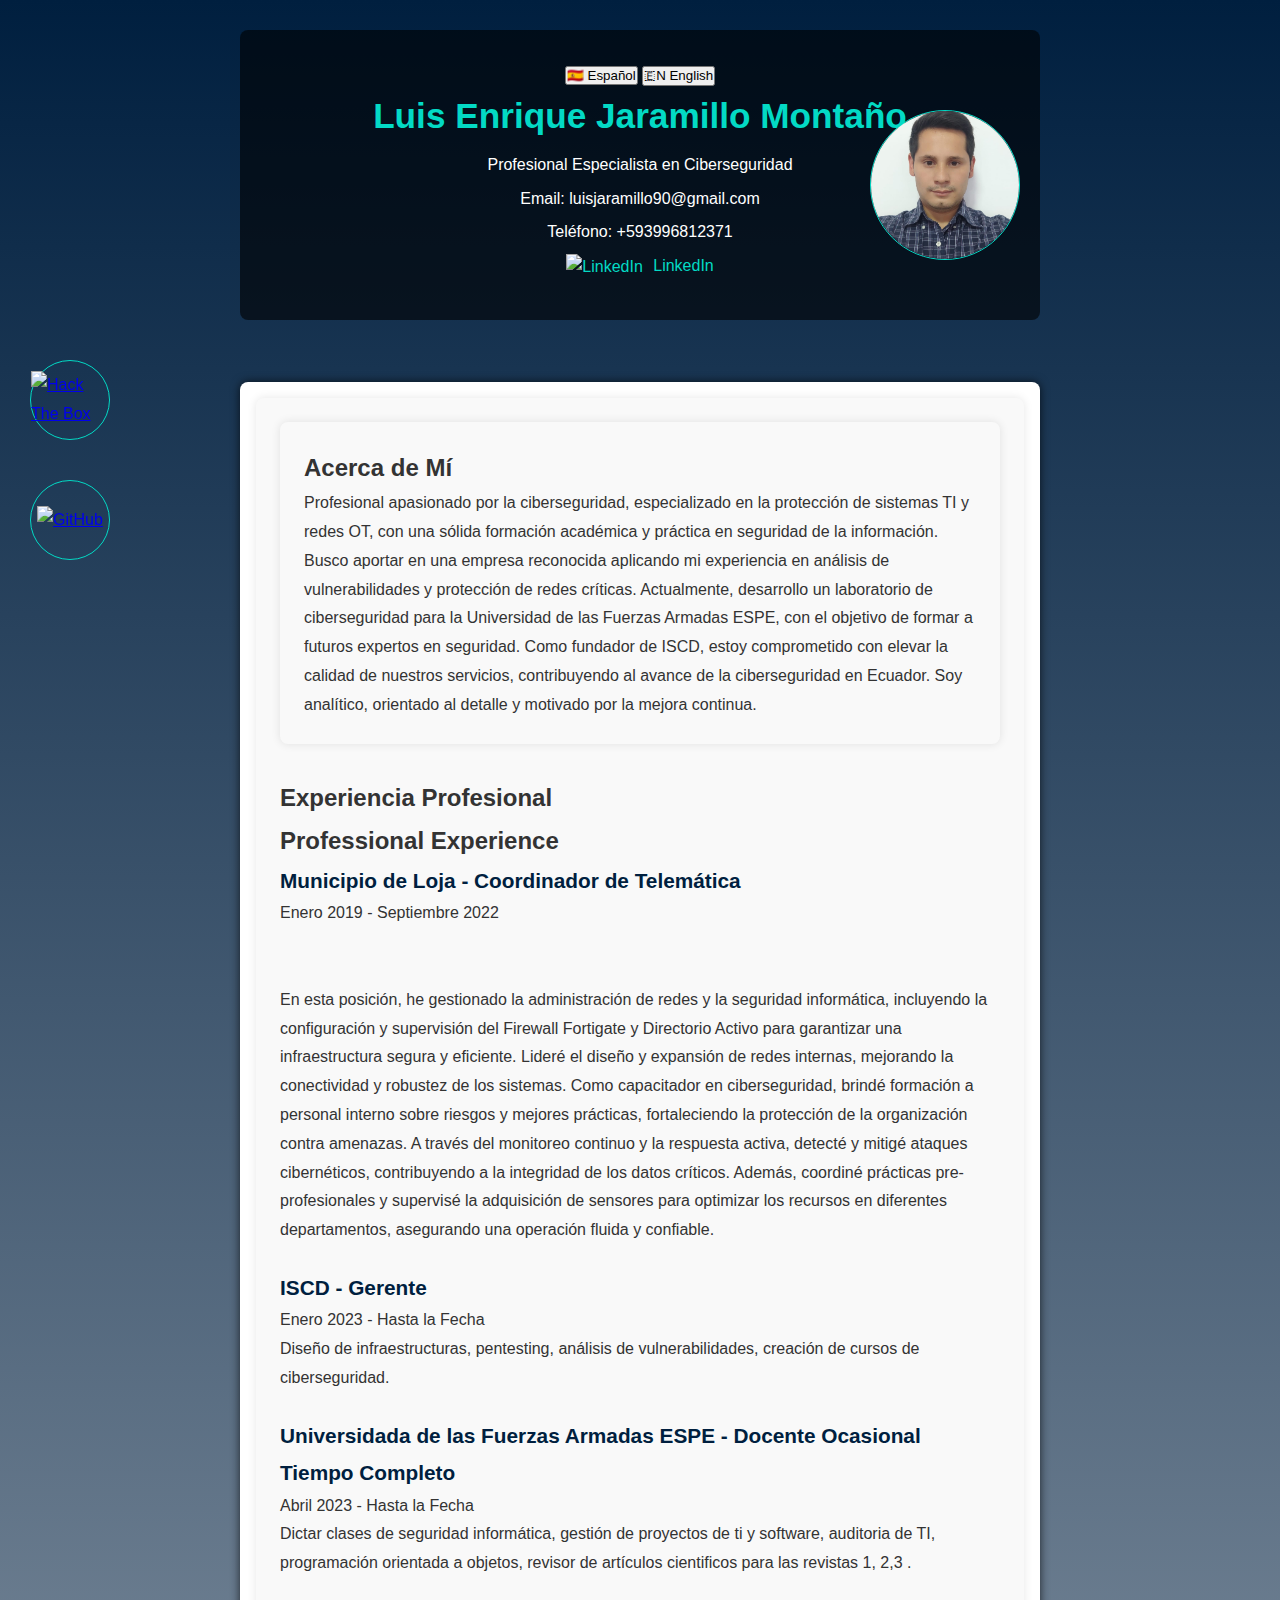
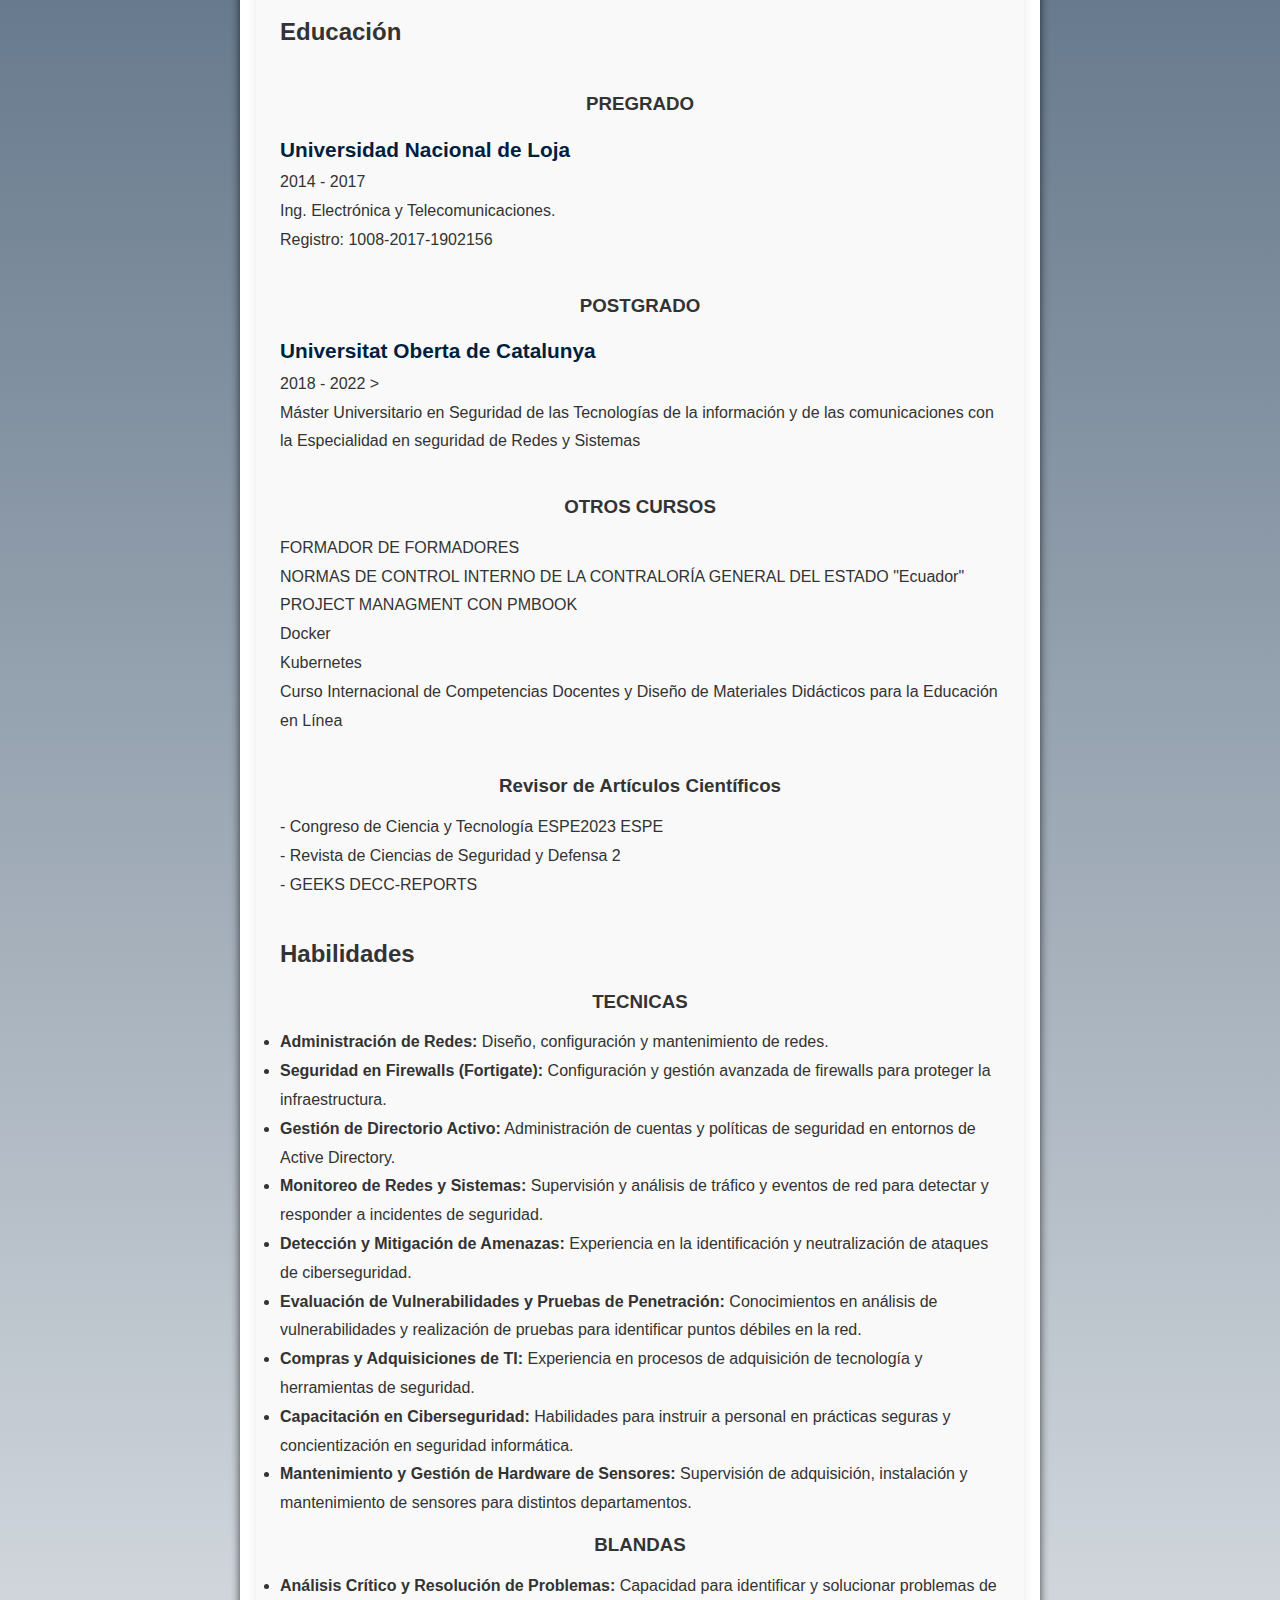
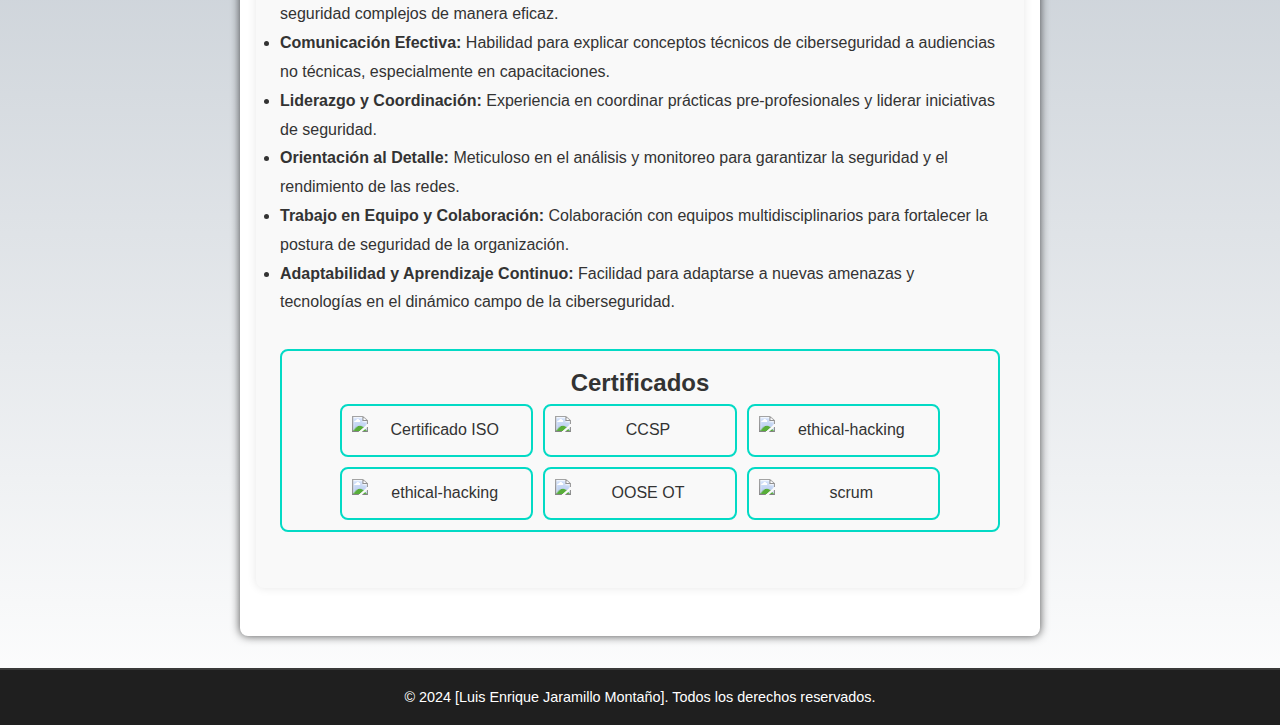
==== index - copia.html @ 7def735d "cv version 2" ====
<!DOCTYPE html>
<html lang="es">
<head>
    <meta charset="UTF-8">
    <meta name="viewport" content="width=device-width, initial-scale=1.0">
    <script src="language-switcher.js"></script>

    <title>HOJA DE VIDA - Luis Enrique Jaramillo Montaño</title>
    <link rel="stylesheet" href="styles.css">  
</head>


<body>
    <header>
        <div class="overlay">
            <div class="profile-photo">
                <img src="foto.jpg" alt="Foto de Luis Enrique Jaramillo Montaño">
            </div>
            <div class="language-switcher">
                <button onclick="setLanguage('es')">🇪🇸 Español</button>
                <button onclick="setLanguage('en')">🇪N English</button>
            </div>
            <h1>Luis Enrique Jaramillo Montaño</h1>
            <p class="lang-es">Profesional Especialista en Ciberseguridad</p>
            <p class="lang-en">Cybersecurity Specialist Professional</p>
            <div class="contact-info">
                <p>Email: luisjaramillo90@gmail.com</p>
                <p>Teléfono: +593996812371</p>

                <p>
                    <a href="https://www.linkedin.com/in/luis-jaramillo-3588a2174/" target="_blank">
                        <img src="https://cdn-icons-png.flaticon.com/512/4138/4138130.png" alt="LinkedIn" class="social-icon" >
                        LinkedIn
                    </a>
                </p>
                
                
            </div>
        </div>
    </header>

    <main>
        <section id="about">
            <section id="about">
                <h2 class="lang-es">Acerca de Mí</h2>
                <p class="lang-es">Profesional apasionado por la ciberseguridad, especializado en la protección de sistemas TI y redes OT, con una sólida formación académica y práctica en seguridad de la información. Busco aportar en una empresa reconocida aplicando mi experiencia en análisis de vulnerabilidades y protección de redes críticas. Actualmente, desarrollo un laboratorio de ciberseguridad para la Universidad de las Fuerzas Armadas ESPE, con el objetivo de formar a futuros expertos en seguridad. Como fundador de ISCD, estoy comprometido con elevar la calidad de nuestros servicios, contribuyendo al avance de la ciberseguridad en Ecuador. Soy analítico, orientado al detalle y motivado por la mejora continua.</p>
            
                <h2 class="lang-en">About Me</h2>
                <p class="lang-en">Passionate cybersecurity professional, specializing in the protection of IT systems and OT networks, with a solid academic and practical background in information security. I am eager to contribute to a recognized company by applying my experience in vulnerability analysis and critical network protection. Currently, I am developing a cybersecurity lab for the University of the Armed Forces ESPE, aiming to train future security experts. As the founder of ISCD, I am committed to enhancing the quality of our services, advancing cybersecurity in Ecuador. I am analytical, detail-oriented, and driven by continuous improvement.</p>
            </section>

        <section id="experience">
            <h2 class="lang-es">Experiencia Profesional</h2>
            <h2 class="lang-es"> Professional Experience</h2>
            <div class="job">
                <h3 class="lang-es">Municipio de Loja - Coordinador de Telemática</h3>
                <h3 class="lang-en">Municipality of Loja - Telematics Coordinator</h3>
                <span class="lang-es">Enero 2019 - Septiembre 2022</span>
                <span class="lang-en"> January 2019 - September 2022</span>
                <br></br>
                <p class="lang-es">En esta posición, he gestionado la administración de redes y la seguridad informática, incluyendo la configuración y supervisión del Firewall Fortigate y Directorio Activo para garantizar una infraestructura segura y eficiente. Lideré el diseño y expansión de redes internas, mejorando la conectividad y robustez de los sistemas. Como capacitador en ciberseguridad, brindé formación a personal interno sobre riesgos y mejores prácticas, fortaleciendo la protección de la organización contra amenazas. A través del monitoreo continuo y la respuesta activa, detecté y mitigé ataques cibernéticos, contribuyendo a la integridad de los datos críticos. Además, coordiné prácticas pre-profesionales y supervisé la adquisición de sensores para optimizar los recursos en diferentes departamentos, asegurando una operación fluida y confiable.</p>
                <p class="lang-en">In this role, I managed network administration and IT security, including configuring and monitoring the Fortigate Firewall and Active Directory to ensure a secure and efficient infrastructure. I led the design and expansion of internal networks, improving connectivity and system robustness. As a cybersecurity trainer, I provided training on risks and best practices, strengthening the organization’s protection against threats. Through continuous monitoring and proactive response, I detected and mitigated cyber-attacks, contributing to the integrity of critical data. Additionally, I coordinated internships and oversaw the acquisition of sensors to optimize resources across departments, ensuring smooth and reliable operations.</p>
            </div>

            <div class="job">
                <h3>ISCD - Gerente</h3>
                <span class="lang-es">Enero 2023 - Hasta la Fecha</span>
                <p class="lang-es">Diseño de infraestructuras, pentesting, análisis de vulnerabilidades, creación de cursos de ciberseguridad.</p>
                <span class="lang-en">January 2023 - Present</span>
                <p class="lang-en">Infrastructure design, pentesting, vulnerability analysis, creation of cybersecurity courses.</p>
            </div>

            <div class="job">
                <h3>Universidada de las Fuerzas Armadas ESPE - Docente Ocasional Tiempo Completo</h3>
                <span class="lang-es">Abril 2023 - Hasta la Fecha</span>
                <p class="lang-es"> Dictar clases de seguridad informática, gestión de proyectos de ti y software, auditoria de TI, programación orientada a objetos, revisor de artículos cientificos para las revistas 1, 2,3 .</p>
                <span class="lang-en">April 2023 - Present</span>
                <p class="lang-en">Teaching classes in IT security, IT and software project management, IT auditing, object-oriented programming, and reviewing scientific articles for journals 1, 2, 3.</p>  
            </div>

        </section>

        <section id="education">
            <h2 class="lang-es">Educación</h2>
            <h2 class="lang-en">Education</h2>

                <div class="education-item"></div>
                    <div class="centered-section">
                        <h3 class="lang-es">PREGRADO </h3>
                        <h3 class="lang-en">UNIVERSITY EDUCATION</h3>
                    </div>

        <section id="education">
            
            <div class="education-item">
                <p></p>
                <h3 >Universidad Nacional de Loja</h3>
                <span>2014 - 2017</span>
                
                <p class="lang-es">Ing. Electrónica y Telecomunicaciones.</p>
                <p class="lang-en">Electronics and Telecommunications Engineering.</p>
                <p>Registro: 1008-2017-1902156</p> 
            </div>

            <div class="centered-section">
                <h3 class="lang-es">POSTGRADO </h3>
                <h3 class="lang-en">MASTER'S DEGREE</h3>
            </div>


            <div class="education-item">
               <h3>Universitat Oberta de Catalunya</h3>
                <span>2018 - 2022</span>
                ><p class="lang-es">Máster Universitario en Seguridad de las Tecnologías de
                     la información y de las comunicaciones con la
                     Especialidad en seguridad de Redes y Sistemas</p>
                
                <p class="lang-en">Master's Degree in Information and Communication Technologies Security, 
                    specializing in Network and Systems Security.</p> 

            </div>
            <div class="centered-section">
                <h3 class="lang-es">OTROS CURSOS </h3>
                <h3 class="lang-en">OTHER COURSES</h3>

            </div>
            <div class="education-item">                
                <p class="lang-es">FORMADOR DE FORMADORES</p>
                <p class="lang-en">Trainer of Trainers</p>
                <p class="lang-es">NORMAS DE CONTROL INTERNO DE LA CONTRALORÍA GENERAL DEL ESTADO "Ecuador"</p>
                <p class="lang-en">Internal Control Standards of the State Comptroller General "Ecuador"</p>
                <p class="lang-es">PROJECT MANAGMENT CON PMBOOK</p>
                <p class="lang-en">Project Management with PMBOK</p>
                <p class="lang-es">Docker</p>
                <p class="lang-en">Docker</p>
                <p class="lang-es">Kubernetes</p>
                <p class="lang-en">Kubernetes</p>
                <p class="lang-es">Curso Internacional de Competencias Docentes y Diseño de Materiales Didácticos para la Educación en Línea</p>
                <p class="lang-en">International Course on Teaching Competencies and Didactic Material Design for Online Education</p></li>
            </div>

            <div class="centered-section">
                <h3 class="lang-es">Revisor de Artículos Científicos </h3>
                <h3 class="lang-en">Scientific Article Reviewer</h3>
            </div>

            <div class="education-item">
                <p class="lang-es">- Congreso de Ciencia y Tecnología ESPE2023 ESPE</p>
                <p class="lang-es">- Revista de Ciencias de Seguridad y Defensa 2</p>
                <p class="lang-es">- GEEKS DECC-REPORTS</p>
                <p class="lang-en">- ESPE Science and Technology Congress ESPE2023</p>
                <p class="lang-en">- Journal of Security and Defense Sciences</p>
                <p class="lang-en">- GEEKS DECC-REPORTS</p>
            </div>
            
            
        </section>

        <section id="skills">
            <h2 class="lang-es">Habilidades</h2>
            <h2 class="lang-en">SKILLS</h2>
            <ul>
                <div class="centered-section">
                    <h3 class="lang-es">TECNICAS </h3>
                    <h3 class="lang-en">TECHNICAL SKILLS</h3>
                </div>
                <li>
                <p class="lang-es"><strong>Administración de Redes:</strong> Diseño, configuración y mantenimiento de redes.</p>
                <p class="lang-en"><strong>Network Administration:</strong> Design, configuration, and maintenance of networks.</p>
                </li>
                <li>
                <p class="lang-es"><strong>Seguridad en Firewalls (Fortigate):</strong> Configuración y gestión avanzada de firewalls para proteger la infraestructura.</p>
                <p class="lang-en"><strong>Firewall Security (Fortigate):</strong> Advanced firewall configuration and management to protect infrastructure.</p>
                </li>
                <li>
                <p class="lang-es"><strong>Gestión de Directorio Activo:</strong> Administración de cuentas y políticas de seguridad en entornos de Active Directory.</p>
                <p class="lang-en"><strong>Active Directory Management:</strong> Administration of accounts and security policies in Active Directory environments.</p>
                </li>
                <li>
                <p class="lang-es"><strong>Monitoreo de Redes y Sistemas:</strong> Supervisión y análisis de tráfico y eventos de red para detectar y responder a incidentes de seguridad.</p>
                <p class="lang-en"><strong>Network and Systems Monitoring:</strong> Monitoring and analyzing network traffic and events to detect and respond to security incidents.</p>
                </li>
                <li>
                <p class="lang-es"><strong>Detección y Mitigación de Amenazas:</strong>  Experiencia en la identificación y neutralización de ataques de ciberseguridad.</p>                
                <p class="lang-en"><strong>Threat Detection and Mitigation:</strong> Expertise in identifying and neutralizing cybersecurity attacks.</p>
                </li>
                <li>
                <p class="lang-es"><strong>Evaluación de Vulnerabilidades y Pruebas de Penetración:</strong> Conocimientos en análisis de vulnerabilidades y realización de pruebas para identificar puntos débiles en la red.</p>
                <p class="lang-en"><strong>Vulnerability Assessment and Penetration Testing:</strong> Knowledge in vulnerability analysis and conducting tests to identify network weaknesses.</p>
                </li>
                <li>
                <p class="lang-es"><strong>Compras y Adquisiciones de TI:</strong> Experiencia en procesos de adquisición de tecnología y herramientas de seguridad.</p>
                <p class="lang-en"><strong>IT Procurement and Acquisition:</strong> Experience in technology and security tool procurement processes.</p>
                </li>
                <li>
                <p class="lang-es"><strong>Capacitación en Ciberseguridad:</strong> Habilidades para instruir a personal en prácticas seguras y concientización en seguridad informática.</p>
                <p class="lang-en"><strong>Cybersecurity Training:</strong> Skills in training personnel on secure practices and cybersecurity awareness.</p>
                </li>
                <li>
                <p class="lang-es"><strong>Mantenimiento y Gestión de Hardware de Sensores:</strong> Supervisión de adquisición, instalación y mantenimiento de sensores para distintos departamentos.</p>
                <p class="lang-en"><strong>Sensor Hardware Maintenance and Management:</strong> Supervision of acquisition, installation, and maintenance of sensors for various departments.</p>
                </li>   

                 
                <div class="centered-section">
                    <h3 class="lang-es">BLANDAS </h3>
                    <h3 class="lang-en">SOFT SKILLS</h3>
                </div>



                <li>
                <p class="lang-es"><strong>Análisis Crítico y Resolución de Problemas:</strong> Capacidad para identificar y solucionar problemas de seguridad complejos de manera eficaz.</p>
                <p class="lang-en"><strong>Critical Analysis and Problem Solving:</strong> Ability to effectively identify and resolve complex security issues.</p>
                </li>
                <li>
                <p class="lang-es"><strong> Comunicación Efectiva: </strong>Habilidad para explicar conceptos técnicos de ciberseguridad a audiencias no técnicas, especialmente en capacitaciones. </p>
                <p class="lang-en"><strong>Effective Communication:</strong> Skill in explaining technical cybersecurity concepts to non-technical audiences, especially in training sessions.</p>
                </li>
                <li>
                <p class="lang-es"><strong>Liderazgo y Coordinación:</strong> Experiencia en coordinar prácticas pre-profesionales y liderar iniciativas de seguridad.</p>
                <p class="lang-en"><strong>Leadership and Coordination:</strong> Experience coordinating internships and leading security initiatives.</p>
                </li>
                <li>
                <p class="lang-es"><strong> Orientación al Detalle:</strong>  Meticuloso en el análisis y monitoreo para garantizar la seguridad y el rendimiento de las redes.</p>
                <p class="lang-en"><strong>Attention to Detail:</strong> Meticulous in analysis and monitoring to ensure network security and performance.</p>
                </li>
                <li>
                <p class="lang-es"><strong>Trabajo en Equipo y Colaboración: </strong> Colaboración con equipos multidisciplinarios para fortalecer la postura de seguridad de la organización.</p>
                <p class="lang-en"><strong>Teamwork and Collaboration:</strong> Collaboration with multidisciplinary teams to strengthen the organization's security posture.</p>
                </li>
              
                <li>
                <p class="lang-es"><strong> Adaptabilidad y Aprendizaje Continuo:</strong> Facilidad para adaptarse a nuevas amenazas y tecnologías en el dinámico campo de la ciberseguridad.</p>
                <p class="lang-en"><strong>Adaptability and Continuous Learning:</strong> Ability to adapt to new threats and technologies in the dynamic field of cybersecurity.</p>
                </li>
                
               
                
            </ul>
        </section>

        
        

        <section id="social-links">
            <div class="circle">
                <a href="https://www.hackthebox.com/" target="_blank">
                    <img src="https://silofy.gallerycdn.vsassets.io/extensions/silofy/hackthebox/0.2.9/1629722910669/Microsoft.VisualStudio.Services.Icons.Default" alt="Hack The Box" width="15" height="80">
                </a>
            </div>
            <div class="circle">
                <a href="https://github.com/LuisJaramilloM" target="_blank">
                    <img src="https://cdn-icons-png.flaticon.com/512/25/25231.png" alt="GitHub" width="15" height="80">
                </a>
            </div>
        </section>
        
        <section id="certificates">
            <h2 class="lang-es">Certificados</h2>
            <div class="certificate-grid">
                <div class="certificate-box">
                    <img src="https://riela-cyber.com/wp-content/uploads/sites/4/2021/12/ISO.png" alt="Certificado ISO" class="certificate-image">
                </div>
                <div class="certificate-box">
                    <img src="https://ismsforum.es/ficheros/insignia-ccsp.png" alt="CCSP" class="certificate-image">
                    <!-- Puedes añadir otra imagen de certificado aquí -->
                </div>
                <div class="certificate-box">
                    <img src="https://kajabi-storefronts-production.kajabi-cdn.com/kajabi-storefronts-production/file-uploads/blogs/33699/images/0fa61e-4d4b-d608-6154-2e3b6b8fd115_Ethical_Hacking_Certified_Associate.png" alt="ethical-hacking" class="certificate-image">
                    <!-- Puedes añadir otra imagen de certificado aquí -->
                </div>
                <div class="certificate-box">
                    <img src="https://images.credly.com/images/2784d0d8-327c-406f-971e-9f0e15097003/image.png" alt="ethical-hacking" class="certificate-image">
                    <!-- Puedes añadir otra imagen de certificado aquí -->
                </div>
                
                <div class="certificate-box">
                    <img src="https://images.credly.com/images/85d8366b-cb08-418d-bd5c-0a38deb84faf/image.png" alt="OOSE OT" class="certificate-image">
                    <!-- Puedes añadir otra imagen de certificado aquí -->
                </div>
                <div class="certificate-box">
                    <img src="https://images.credly.com/size/340x340/images/4e3d6f9f-55d7-4ea7-b0e6-f4d4ff543e22/image.png" alt="scrum" class="certificate-image">
                    <!-- Puedes añadir otra imagen de certificado aquí -->
                </div>


            </div>
                
        </div>
        </section>
        
        
        
        
    </main>

    <footer>
        <p>&copy; 2024 [Luis Enrique Jaramillo Montaño]. Todos los derechos reservados.</p>
    </footer>
</body>
</html>
---- styles.css ----
/* Estilos generales */

/* Mostrar solo el contenido en español al cargar */
.lang-es {
    display: block;
}

.lang-en {
    display: none;
}

/* Cambiar la visibilidad según el idioma seleccionado */
body.en .lang-es {
    display: none;
}

body.en .lang-en {
    display: block;
}


* {
    box-sizing: border-box;
    margin: 0;
    padding: 0;
    font-family: Arial, sans-serif;
}

body {
    line-height: 1.6;
    color: #333;
    background: linear-gradient(to bottom, #001f3f, #ffffff);
}

/* Estilos específicos */
header {
    position: relative;
    height: 350px;
    background-image: url('https://www.shutterstock.com/image-vector/abstract-technology-web-banner-background-260nw-1020259255.jpg');
    background-size: cover;
    background-position: center;
    color: #ffffff;
    display: flex;
    align-items: center;
    justify-content: center;
    text-align: center;
}

header .overlay {
    background: rgba(0, 0, 0, 0.6);
    padding: 2rem;
    border-radius: 8px;
    width: 100%;
    max-width: 800px;
    text-align: center;
    position: relative;
}

.profile-photo {
    width: 150px;
    height: 150px;
    border-radius: 50%;
    overflow: hidden;
    border: 1px solid #03dac5;
    position: absolute;
    top: 80px;
    right: 20px;
}

.profile-photo img {
    width: 100%;
    height: 100%;
    object-fit: cover;
}

h1 {
    font-size: 2.2rem;
    margin-bottom: 0.5rem;
    color: #03dac5;
}

/* Media queries para diseño responsivo */
@media (max-width: 768px) {
    /* Ajustes para tabletas y dispositivos medianos */
    header .overlay {
        padding: 1rem;
    }

    .profile-photo {
        width: 100px;
        height: 100px;
        top: 20px;
        right: 10px;
    }

    h1 {
        font-size: 1.8rem;
    }

    .certificate-grid {
        grid-template-columns: 1fr; /* Una columna en tabletas */
    }

    .content-wrapper, .main, footer {
        padding: 10px;
    }
}

@media (max-width: 576px) {
    /* Ajustes para dispositivos móviles */
    header {
        height: 200px;
        flex-direction: column;
    }

    .profile-photo {
        position: static;
        margin: 0 auto;
        width: 80px;
        height: 80px;
    }

    header .overlay {
        padding: 0.5rem;
    }

    h1 {
        font-size: 1.5rem;
    }

    .certificate-grid {
        grid-template-columns: 1fr; /* Una columna en móviles */
    }

    #video-section {
        position: static;
        width: 100%;
        height: auto;
    }

    .circle {
        width: 50px;
        height: 50px;
    }

    .circle img {
        width: 30px;
        height: 30px;
    }
}

.contact-info p {
    margin: 0.5rem 0;
}

.contact-info a {
    color: #03dac5;
    text-decoration: none;
    transition: color 0.3s;
}

.social-icon {
    width: 16px;
    height: 16px;
    vertical-align: middle;
    margin-right: 6px;
}

/* Contenedor principal */
.content-wrapper {
    display: flex;
    justify-content: space-between;
    align-items: flex-start;
    padding: 20px;
    max-width: 1200px;
    margin: 0 auto;
}

/* Estilos para los círculos de redes sociales */
#social-links {
    display: flex;
    flex-direction: column;
    gap: 40px;
    position: fixed;
    top: 360px;
    left: 30px;
    z-index: 1000;
}

.circle {
    width: 80px;
    height: 80px;
    border: 1px solid #03dac5;
    border-radius: 50%;
    display: flex;
    align-items: center;
    justify-content: center;
}

.circle img {
    width: 90px;
    height: 90px;
}

#certificates {
    text-align: center;
    border: 2px solid #03dac5;
    padding: 10px;
    border-radius: 8px;
    background-color: #f9f9f9;
}

.certificate-grid {
    display: grid;
    grid-template-columns: repeat(3, 1fr);
    gap: 10px;
    max-width: 600px;
    margin: auto;
}

.certificate-box {
    border: 2px solid #03dac5;
    padding: 10px;
    border-radius: 8px;
    display: flex;
    align-items: center;
    justify-content: center;
}

.centered-section {
    text-align: center;
    margin: 0 auto;
    padding: 10px;
    max-width: 600px;
}

.certificate-image {
    width: 100%;
    height: 100%;
    object-fit: contain;
}



/*CERTIFICADOS 2*/

#certificats2 {
    display: flex;
    width: 600px;
    height: 430px; 
}

.certificats2-image {
    width: 10px; /* tamaño inicial visible */
    flex-grow: 1;
    object-fit: cover;
    opacity: 0.5; /* valor entre 0 y 1 */
    transition: 0.5s ease;
}

.certificats2-image:hover {
    cursor: crosshair;
    width: 450px; /* tamaño expandido en hover */
    opacity: 1;
}


/* Video */
#video-section {
    position: fixed;
    top: 300px;
    right: 30px;
    width: 320px;
    height: 240px;
}

.video-container {
    width: 100%;
    height: 100%;
    border: 2px solid #03dac5;
    border-radius: 8px;
    overflow: hidden;
}

main {
    max-width: 800px;
    margin: 2rem auto;
    padding: 1rem;
    background-color: #ffffff;
    box-shadow: 0 0 10px rgba(0, 0, 0, 0.7);
    border-radius: 8px;
}

section {
    margin-bottom: 2rem;
}

#about {
    background-color: #f9f9f9;
    padding: 1.5rem;
    border-radius: 8px;
    box-shadow: 0 0 10px rgba(0, 0, 0, 0.1);
    margin-bottom: 2rem;
    line-height: 1.8;
    color: #333;
}

h2:hover {
    color: #03dac5;
}

.job, .education-item {
    margin-bottom: 1.5rem;
}

.job h3, .education-item h3 {
    color: #001f3f;
    font-size: 1.3rem;
    transition: color 0.3s;
}

footer {
    text-align: center;
    padding: 1rem;
    background-color: #1f1f1f;
    color: #ffffff;
    font-size: 0.9rem;
    border-top: 2px solid #3a3a3a;
}
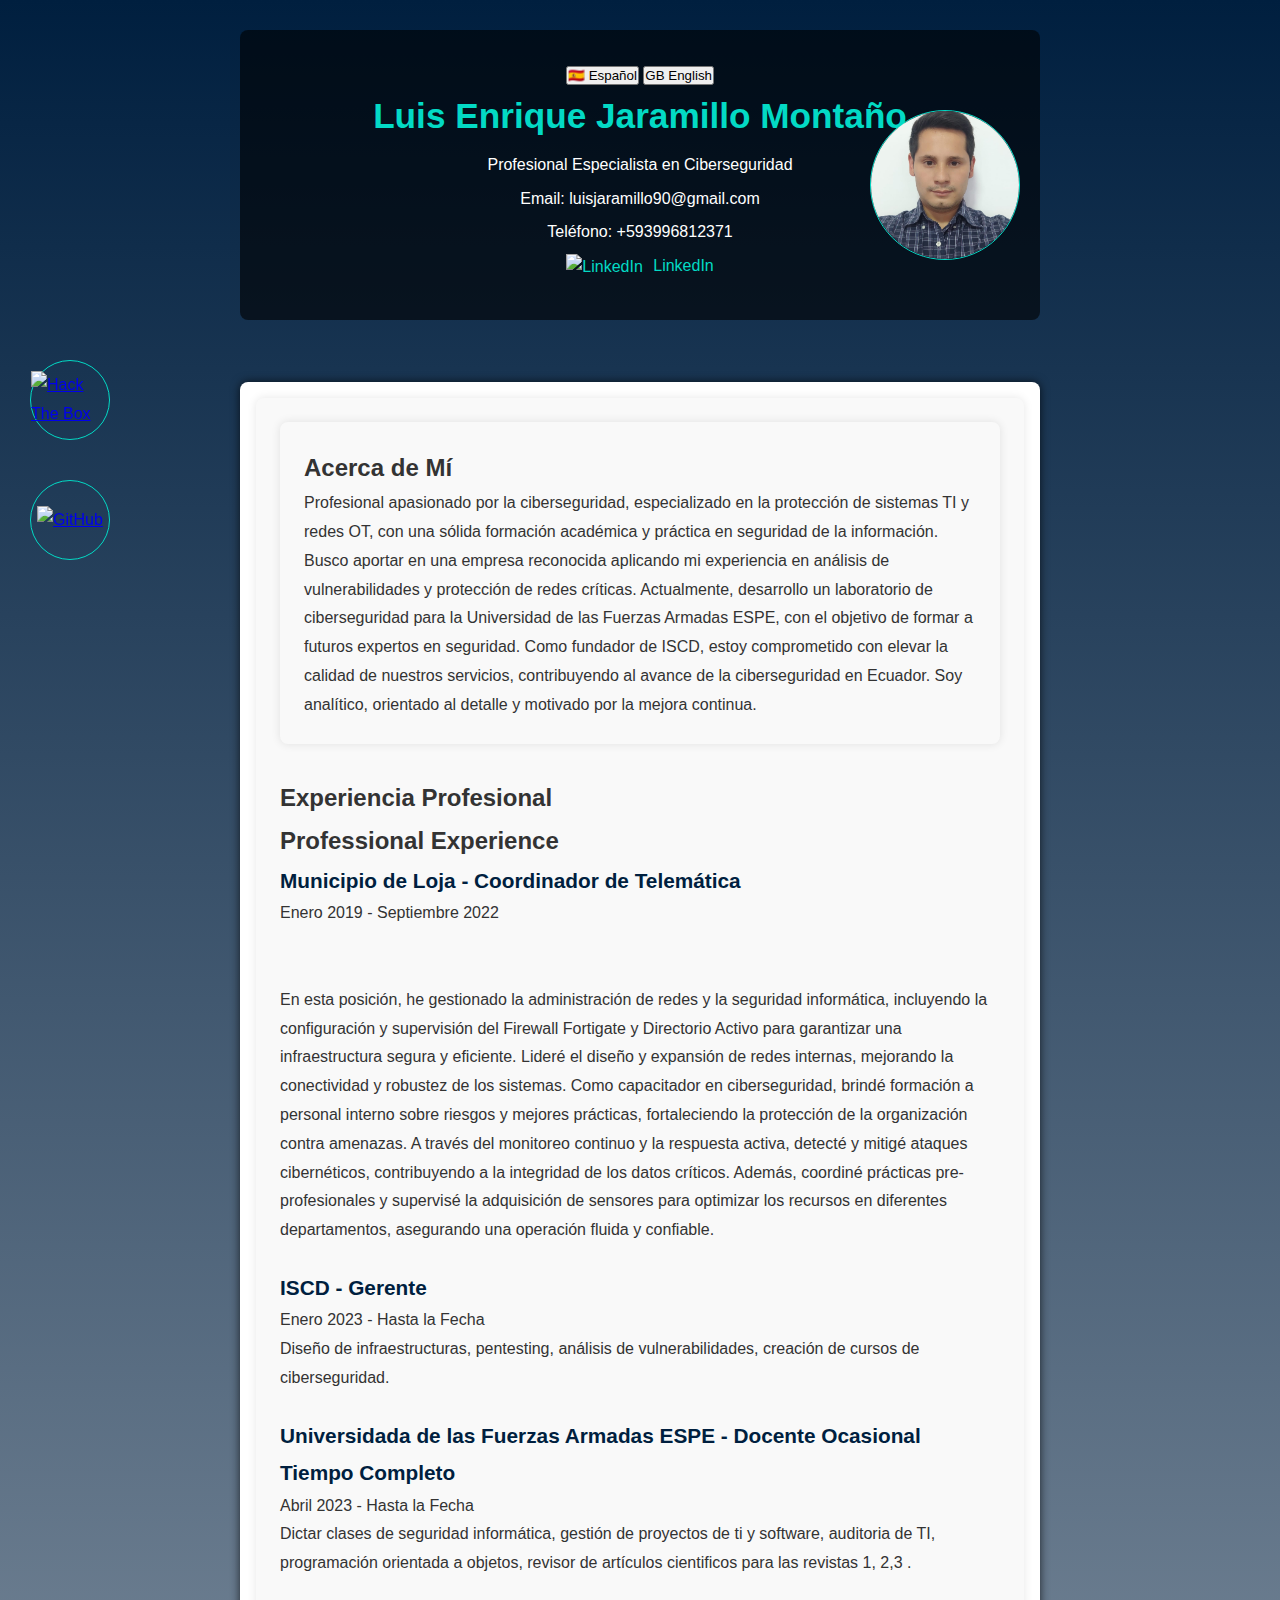
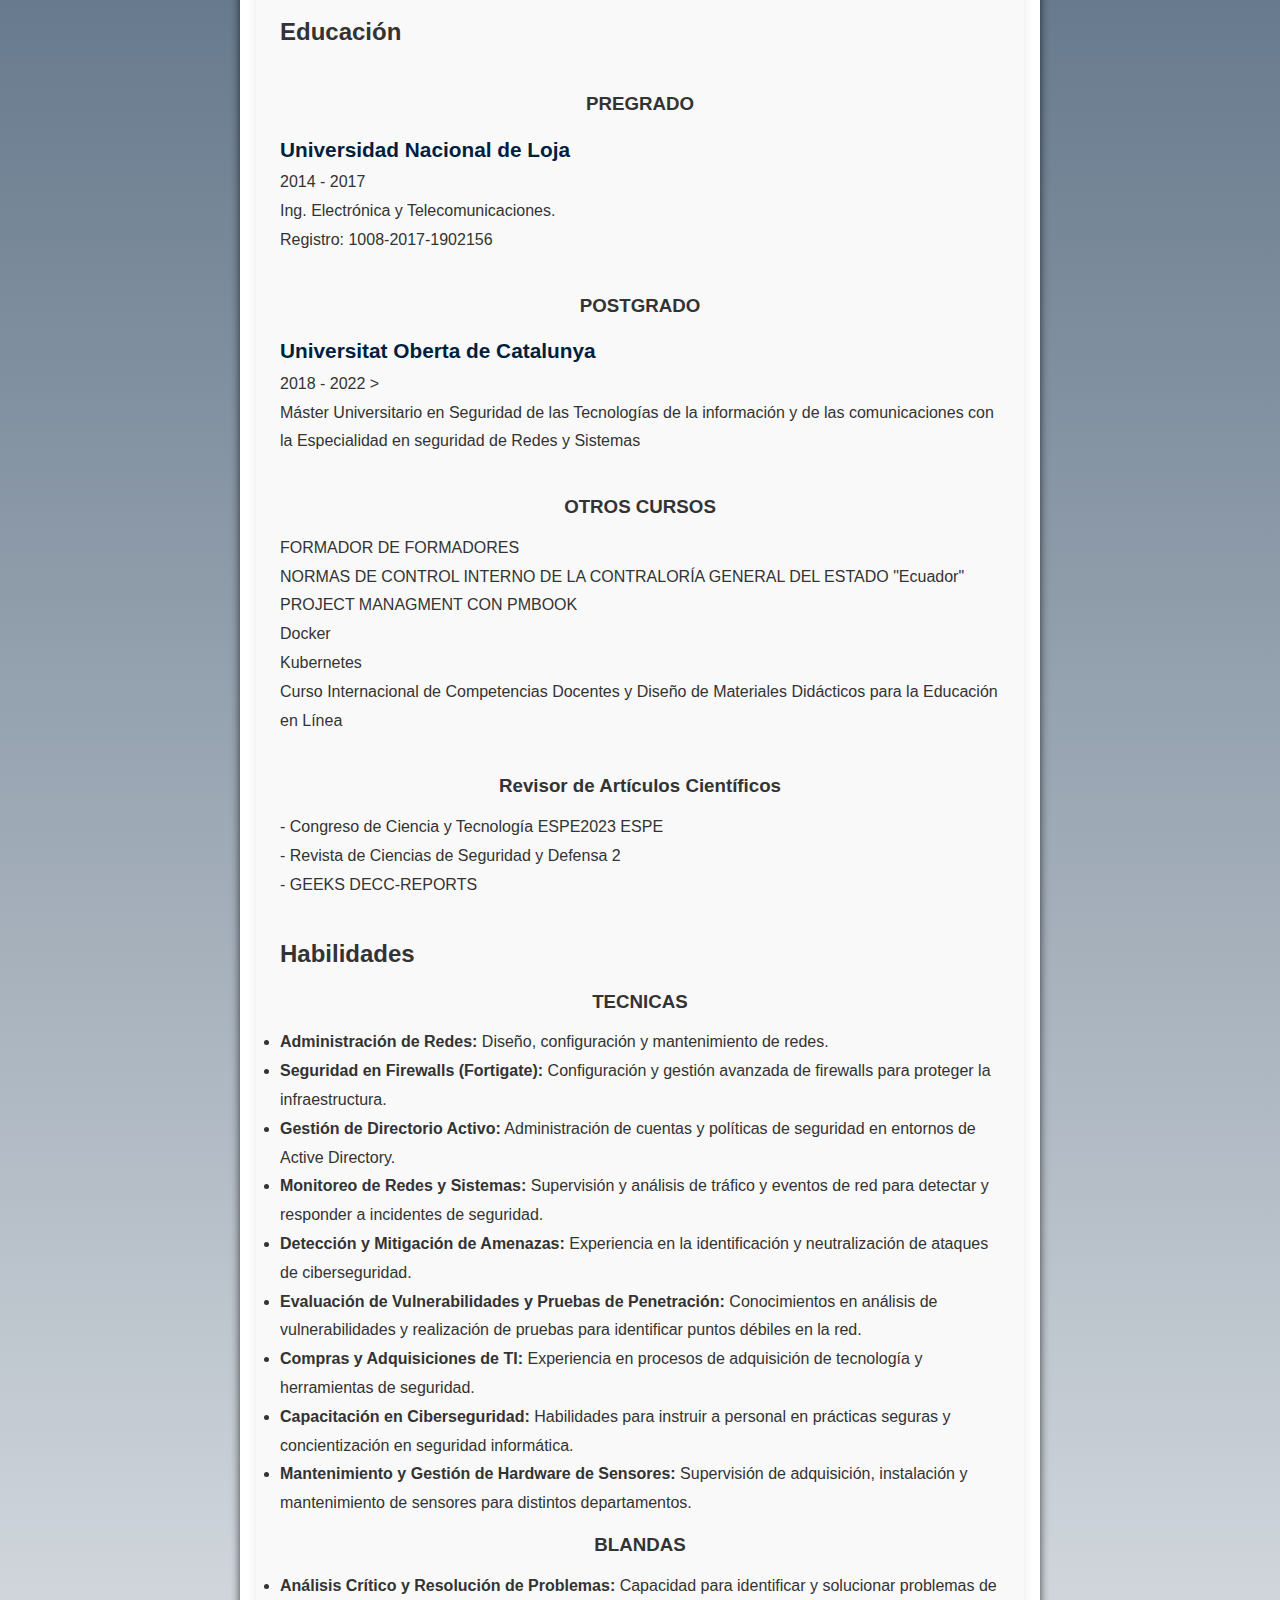
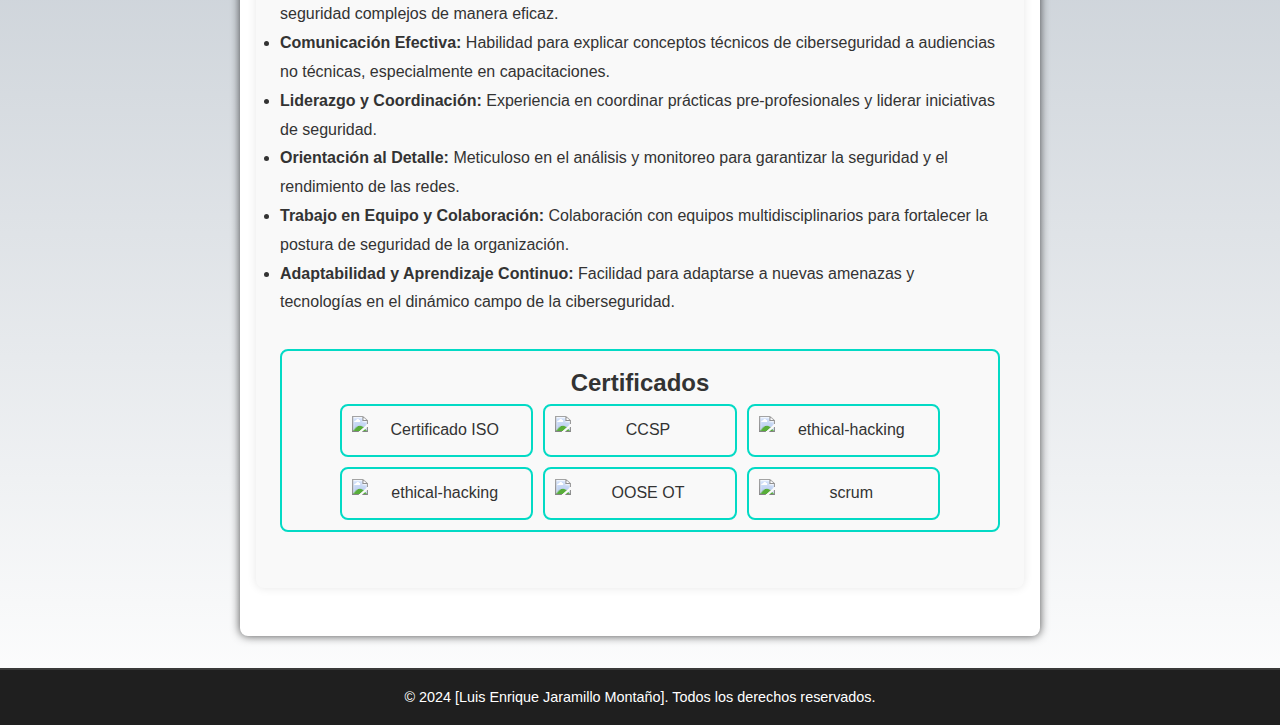
==== commit 669087eb: "version 13 noviembre" ====
--- a/index - copia.html
+++ b/index - copia.html
@@ -18,7 +18,7 @@
             </div>
             <div class="language-switcher">
                 <button onclick="setLanguage('es')">🇪🇸 Español</button>
-                <button onclick="setLanguage('en')">🇪N English</button>
+                <button onclick="setLanguage('en')">GB English</button>
             </div>
             <h1>Luis Enrique Jaramillo Montaño</h1>
             <p class="lang-es">Profesional Especialista en Ciberseguridad</p>
